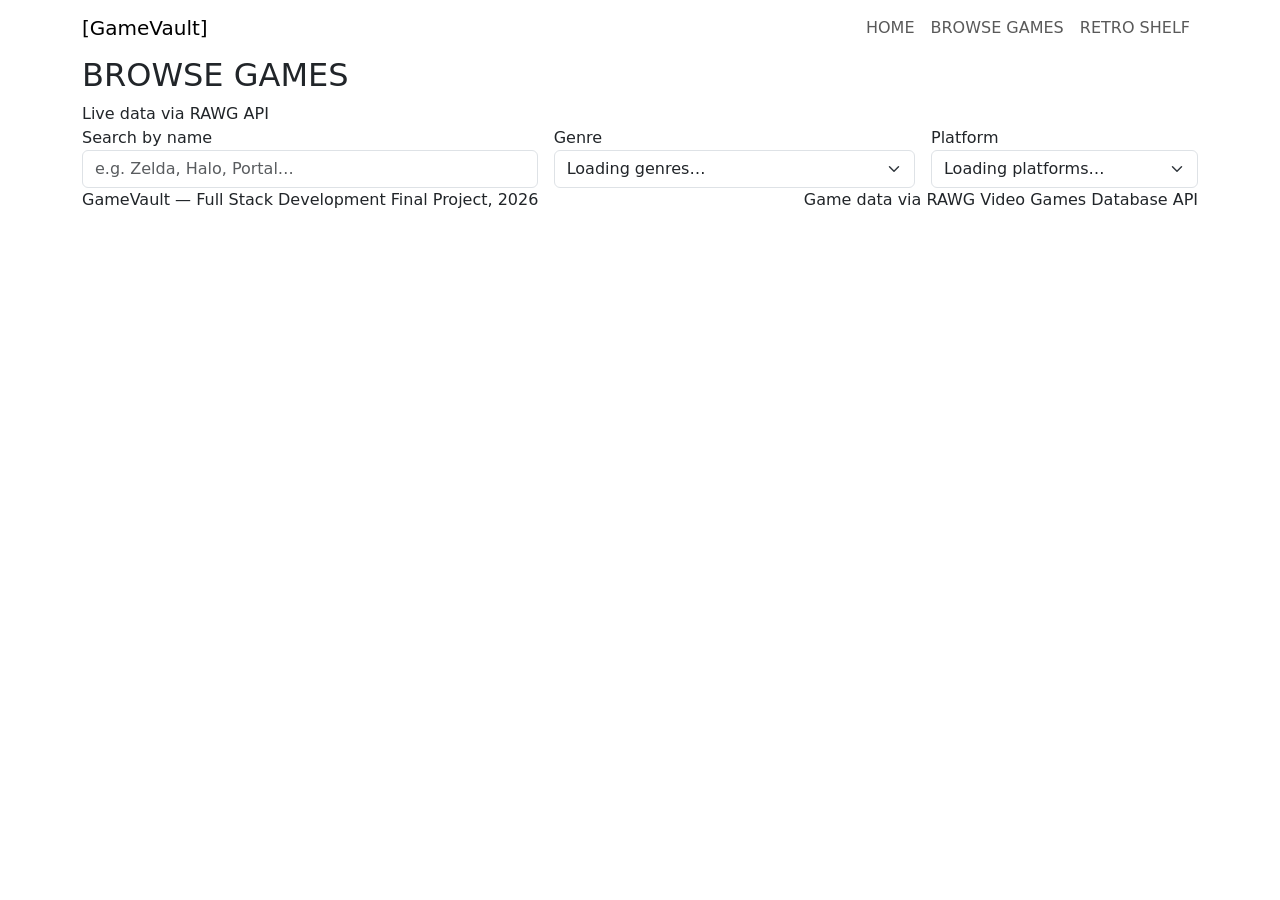
==== games.html @ 10108799 "Add base HTML structure for Home, Games, and Retro pages" ====
<!DOCTYPE html>
<html lang="en">
<head>
  <meta charset="UTF-8" />
  <meta name="viewport" content="width=device-width, initial-scale=1.0" />
  <title>Browse Games — GameVault</title>
  <meta name="description" content="Search and filter live video game data by genre and platform." />

  <link rel="preconnect" href="https://fonts.googleapis.com" />
  <link rel="preconnect" href="https://fonts.gstatic.com" crossorigin />
  <link href="https://fonts.googleapis.com/css2?family=Press+Start+2P&family=Space+Grotesk:wght@400;500;600;700&family=JetBrains+Mono:wght@400;500&display=swap" rel="stylesheet" />

  <link href="https://cdn.jsdelivr.net/npm/bootstrap@5.3.3/dist/css/bootstrap.min.css" rel="stylesheet" />
  <link rel="stylesheet" href="css/style.css" />
</head>
<body>

  <!-- ============ NAV ============ -->
  <nav class="navbar navbar-expand-lg gv-nav">
    <div class="container">
      <a class="navbar-brand" href="index.html"><span class="bracket">[</span>GameVault<span class="bracket">]</span></a>
      <button class="navbar-toggler" type="button" data-bs-toggle="collapse" data-bs-target="#gvNavContent" aria-controls="gvNavContent" aria-expanded="false" aria-label="Toggle navigation">
        <span class="navbar-toggler-icon"></span>
      </button>
      <div class="collapse navbar-collapse" id="gvNavContent">
        <ul class="navbar-nav ms-auto">
          <li class="nav-item"><a class="nav-link" href="index.html">HOME</a></li>
          <li class="nav-item"><a class="nav-link" href="games.html">BROWSE GAMES</a></li>
          <li class="nav-item"><a class="nav-link" href="retro.html">RETRO SHELF</a></li>
        </ul>
      </div>
    </div>
  </nav>

  <main class="container section">
    <div class="section-heading">
      <h2>BROWSE GAMES</h2>
      <span class="section-note">Live data via RAWG API</span>
    </div>

    <!-- Filters — client-side over the fetched batch -->
    <div class="filter-bar row g-3 align-items-end">
      <div class="col-md-5">
        <label for="searchInput">Search by name</label>
        <input type="text" id="searchInput" class="form-control" placeholder="e.g. Zelda, Halo, Portal…" autocomplete="off" />
      </div>
      <div class="col-md-4">
        <label for="genreSelect">Genre</label>
        <select id="genreSelect" class="form-select">
          <option value="">Loading genres…</option>
        </select>
      </div>
      <div class="col-md-3">
        <label for="platformSelect">Platform</label>
        <select id="platformSelect" class="form-select">
          <option value="">Loading platforms…</option>
        </select>
      </div>
    </div>

    <p id="resultsCount" class="results-count d-none"></p>

    <div id="stateEl" class="state-panel"></div>

    <div id="gamesGrid" class="row g-4 d-none"></div>
  </main>

  <footer class="gv-footer">
    <div class="container d-flex flex-wrap justify-content-between gap-2">
      <p>GameVault — Full Stack Development Final Project, 2026</p>
      <p>Game data via RAWG Video Games Database API</p>
    </div>
  </footer>

  <script src="https://cdn.jsdelivr.net/npm/bootstrap@5.3.3/dist/js/bootstrap.bundle.min.js"></script>
  <script src="js/config.js"></script>
  <script src="js/api.js"></script>
  <script src="js/games.js"></script>
  <script src="js/nav.js"></script>
  <script>
    document.addEventListener("DOMContentLoaded", () => {
      const api = new GameVaultAPI(GV_CONFIG.RAWG_API_KEY, GV_CONFIG.RAWG_BASE_URL);
      const browser = new GameBrowser(api, {
        grid: document.getElementById("gamesGrid"),
        count: document.getElementById("resultsCount"),
        searchInput: document.getElementById("searchInput"),
        genreSelect: document.getElementById("genreSelect"),
        platformSelect: document.getElementById("platformSelect"),
        state: document.getElementById("stateEl"),
      });
      browser.init();
    });
  </script>
</body>
</html>
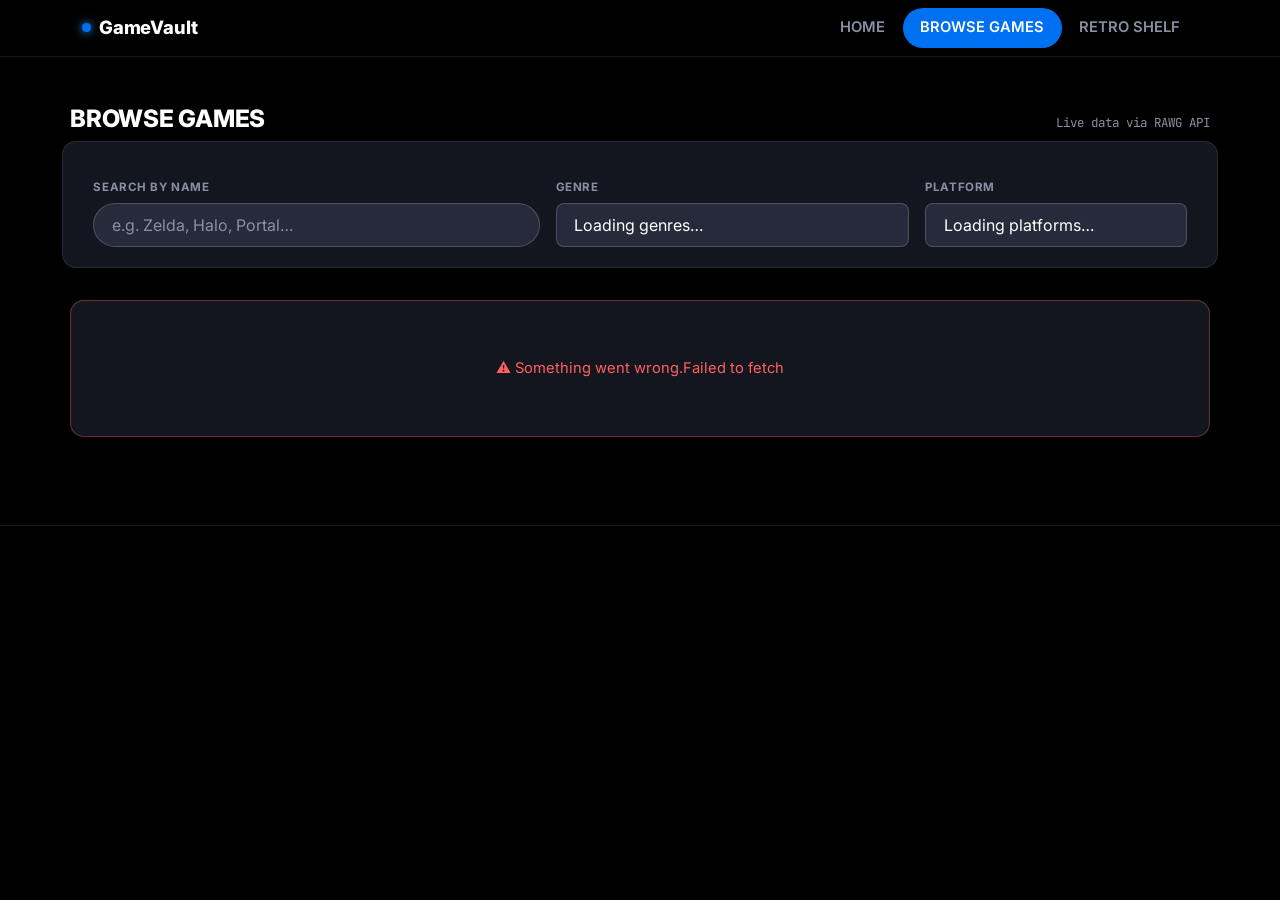
==== commit daf57b35: "Redesign with PlayStation Store-inspired dark UI and tile grids" ====
--- a/games.html
+++ b/games.html
@@ -8,7 +8,7 @@
 
   <link rel="preconnect" href="https://fonts.googleapis.com" />
   <link rel="preconnect" href="https://fonts.gstatic.com" crossorigin />
-  <link href="https://fonts.googleapis.com/css2?family=Press+Start+2P&family=Space+Grotesk:wght@400;500;600;700&family=JetBrains+Mono:wght@400;500&display=swap" rel="stylesheet" />
+  <link href="https://fonts.googleapis.com/css2?family=Inter:wght@400;500;600;700;800&family=JetBrains+Mono:wght@400;500&display=swap" rel="stylesheet" />
 
   <link href="https://cdn.jsdelivr.net/npm/bootstrap@5.3.3/dist/css/bootstrap.min.css" rel="stylesheet" />
   <link rel="stylesheet" href="css/style.css" />
@@ -18,7 +18,7 @@
   <!-- ============ NAV ============ -->
   <nav class="navbar navbar-expand-lg gv-nav">
     <div class="container">
-      <a class="navbar-brand" href="index.html"><span class="bracket">[</span>GameVault<span class="bracket">]</span></a>
+      <a class="navbar-brand" href="index.html"><span class="brand-dot"></span>GameVault</a>
       <button class="navbar-toggler" type="button" data-bs-toggle="collapse" data-bs-target="#gvNavContent" aria-controls="gvNavContent" aria-expanded="false" aria-label="Toggle navigation">
         <span class="navbar-toggler-icon"></span>
       </button>
@@ -65,12 +65,7 @@
     <div id="gamesGrid" class="row g-4 d-none"></div>
   </main>
 
-  <footer class="gv-footer">
-    <div class="container d-flex flex-wrap justify-content-between gap-2">
-      <p>GameVault — Full Stack Development Final Project, 2026</p>
-      <p>Game data via RAWG Video Games Database API</p>
-    </div>
-  </footer>
+  <footer class="gv-footer"></footer>
 
   <script src="https://cdn.jsdelivr.net/npm/bootstrap@5.3.3/dist/js/bootstrap.bundle.min.js"></script>
   <script src="js/config.js"></script>
--- a/css/style.css
+++ b/css/style.css
@@ -0,0 +1,538 @@
+/* =========================================================
+   GameVault — Design Tokens (PlayStation Store-inspired)
+   Palette: true black base, PS blue accent, white type
+   Type: Inter (display/body, heavy weights for headings) + JetBrains Mono (data/labels)
+   ========================================================= */
+:root {
+  --bg: #000000;
+  --bg-elevated: #14161f;
+  --bg-elevated-2: #1d202c;
+  --bg-elevated-3: #262a3a;
+  --text: #ffffff;
+  --text-muted: #8a90a3;
+  --accent-blue: #0070f3;
+  --accent-blue-bright: #2e9bff;
+  --accent-blue-deep: #003791;
+  --border: rgba(255, 255, 255, 0.09);
+  --border-strong: rgba(255, 255, 255, 0.18);
+
+  --font-body: "Inter", "Segoe UI", sans-serif;
+  --font-mono: "JetBrains Mono", "Courier New", monospace;
+
+  --radius: 14px;
+  --radius-sm: 8px;
+  --shadow-soft: 0 24px 60px rgba(0, 0, 0, 0.55);
+  --shadow-tile: 0 12px 30px rgba(0, 0, 0, 0.45);
+}
+
+* { box-sizing: border-box; }
+html { scroll-behavior: smooth; }
+
+body {
+  background: var(--bg);
+  color: var(--text);
+  font-family: var(--font-body);
+  margin: 0;
+  line-height: 1.6;
+  -webkit-font-smoothing: antialiased;
+}
+
+a { color: inherit; text-decoration: none; }
+img { max-width: 100%; display: block; }
+::selection { background: var(--accent-blue); color: #fff; }
+
+a:focus-visible,
+button:focus-visible,
+input:focus-visible,
+select:focus-visible {
+  outline: 2px solid var(--accent-blue-bright);
+  outline-offset: 3px;
+}
+
+@media (prefers-reduced-motion: reduce) {
+  *, *::before, *::after {
+    animation-duration: 0.001ms !important;
+    animation-iteration-count: 1 !important;
+    transition-duration: 0.001ms !important;
+    scroll-behavior: auto !important;
+  }
+}
+
+.eyebrow {
+  font-family: var(--font-mono);
+  font-size: 0.72rem;
+  letter-spacing: 0.14em;
+  text-transform: uppercase;
+  color: var(--accent-blue-bright);
+  font-weight: 500;
+}
+
+.display-heading {
+  font-weight: 800;
+  letter-spacing: -0.02em;
+}
+
+/* =========================================================
+   Navigation — PS Store style top bar
+   ========================================================= */
+.gv-nav {
+  background: rgba(0, 0, 0, 0.88);
+  backdrop-filter: blur(14px);
+  border-bottom: 1px solid var(--border);
+  position: sticky;
+  top: 0;
+  z-index: 50;
+}
+
+.gv-nav .navbar-brand {
+  font-weight: 800;
+  font-size: 1.15rem;
+  letter-spacing: -0.01em;
+  color: var(--text);
+  display: flex;
+  align-items: center;
+  gap: 0.5rem;
+}
+
+.gv-nav .navbar-brand .brand-dot {
+  width: 9px;
+  height: 9px;
+  border-radius: 50%;
+  background: var(--accent-blue);
+  display: inline-block;
+  box-shadow: 0 0 10px var(--accent-blue-bright);
+}
+
+.gv-nav .nav-link {
+  font-size: 0.92rem;
+  font-weight: 600;
+  color: var(--text-muted) !important;
+  padding: 0.5rem 1.1rem !important;
+  border-radius: 999px;
+  transition: color 0.2s ease, background 0.2s ease;
+}
+
+.gv-nav .nav-link:hover {
+  color: var(--text) !important;
+  background: var(--bg-elevated-2);
+}
+
+.gv-nav .nav-link.active {
+  color: var(--text) !important;
+  background: var(--accent-blue);
+}
+
+.gv-nav .navbar-toggler {
+  border-color: var(--border-strong);
+  filter: invert(1);
+}
+
+/* =========================================================
+   Hero + Carousel — full-bleed banner, PS Store hero shelf
+   ========================================================= */
+.hero-top {
+  padding: 2.25rem 0 0;
+}
+
+.hero-top h1 {
+  font-size: clamp(1.6rem, 3.4vw, 2.5rem);
+  margin-bottom: 0.6rem;
+}
+
+.hero-top .lead {
+  color: var(--text-muted);
+  max-width: 40rem;
+  font-size: 1rem;
+  margin-bottom: 1.75rem;
+}
+
+#featuredCarousel,
+.carousel-placeholder,
+.carousel-error {
+  border-radius: var(--radius);
+  overflow: hidden;
+  box-shadow: var(--shadow-soft);
+}
+
+#featuredCarousel .carousel-item { min-height: 440px; }
+
+.carousel-slide-bg {
+  position: relative;
+  min-height: 440px;
+  background-size: cover;
+  background-position: center;
+  display: flex;
+  align-items: flex-end;
+  background-color: var(--bg-elevated);
+}
+
+.carousel-slide-bg::before {
+  content: "";
+  position: absolute;
+  inset: 0;
+  background: linear-gradient(90deg, rgba(0,0,0,0.92) 0%, rgba(0,0,0,0.55) 42%, rgba(0,0,0,0.15) 75%),
+              linear-gradient(0deg, rgba(0,0,0,0.85) 0%, rgba(0,0,0,0) 45%);
+}
+
+.carousel-slide-content {
+  position: relative;
+  z-index: 2;
+  padding: 2.5rem 2.75rem;
+  max-width: 620px;
+}
+
+.carousel-slide-content .tag {
+  display: inline-block;
+  background: var(--accent-blue);
+  color: #fff;
+  font-size: 0.7rem;
+  font-weight: 700;
+  letter-spacing: 0.08em;
+  text-transform: uppercase;
+  padding: 0.3rem 0.75rem;
+  border-radius: 999px;
+  margin-bottom: 0.9rem;
+}
+
+.carousel-slide-content h3 {
+  font-size: clamp(1.6rem, 3vw, 2.4rem);
+  font-weight: 800;
+  letter-spacing: -0.01em;
+  margin-bottom: 0.5rem;
+}
+
+.carousel-slide-content p {
+  color: #d3d6e0;
+  margin-bottom: 0;
+  font-size: 0.98rem;
+}
+
+.carousel-slide-content .meta {
+  font-family: var(--font-mono);
+  font-size: 0.8rem;
+  color: var(--accent-blue-bright);
+  margin-top: 0.85rem;
+}
+
+#featuredCarousel .carousel-control-prev,
+#featuredCarousel .carousel-control-next {
+  width: 7%;
+  opacity: 0;
+  transition: opacity 0.2s ease;
+}
+
+#featuredCarousel:hover .carousel-control-prev,
+#featuredCarousel:hover .carousel-control-next {
+  opacity: 0.85;
+}
+
+#featuredCarousel .carousel-indicators {
+  margin-bottom: 1.2rem;
+}
+
+#featuredCarousel .carousel-indicators [data-bs-target] {
+  background-color: rgba(255, 255, 255, 0.4);
+  width: 26px;
+  height: 3px;
+  border-radius: 2px;
+  transition: background-color 0.2s ease;
+}
+
+#featuredCarousel .carousel-indicators .active {
+  background-color: var(--accent-blue-bright);
+}
+
+.carousel-placeholder,
+.carousel-error {
+  min-height: 440px;
+  display: flex;
+  align-items: center;
+  justify-content: center;
+  flex-direction: column;
+  gap: 0.75rem;
+  color: var(--text-muted);
+  font-size: 0.92rem;
+  text-align: center;
+  padding: 2rem;
+  background: var(--bg-elevated);
+}
+
+.pixel-spinner {
+  width: 30px;
+  height: 30px;
+  border: 3px solid var(--border-strong);
+  border-top-color: var(--accent-blue-bright);
+  border-radius: 50%;
+  animation: spin 0.8s linear infinite;
+}
+
+@keyframes spin { to { transform: rotate(360deg); } }
+
+/* =========================================================
+   Section shells
+   ========================================================= */
+.section { padding: 3rem 0; }
+
+.section-heading {
+  display: flex;
+  align-items: baseline;
+  justify-content: space-between;
+  flex-wrap: wrap;
+  gap: 1rem;
+  margin-bottom: 1.5rem;
+}
+
+.section-heading h2 {
+  font-size: clamp(1.15rem, 2vw, 1.5rem);
+  font-weight: 800;
+  margin: 0;
+  letter-spacing: -0.01em;
+}
+
+.section-heading .section-note {
+  font-family: var(--font-mono);
+  font-size: 0.78rem;
+  color: var(--text-muted);
+}
+
+.link-card {
+  background: var(--bg-elevated);
+  border: 1px solid var(--border);
+  border-radius: var(--radius);
+  padding: 1.85rem;
+  height: 100%;
+  transition: transform 0.2s ease, border-color 0.2s ease, background 0.2s ease;
+}
+
+.link-card:hover {
+  transform: translateY(-4px);
+  border-color: var(--accent-blue);
+  background: var(--bg-elevated-2);
+}
+
+.link-card .eyebrow { display: block; margin-bottom: 0.7rem; }
+.link-card h3 { margin-bottom: 0.5rem; font-size: 1.2rem; font-weight: 800; }
+.link-card p { color: var(--text-muted); margin-bottom: 1rem; font-size: 0.92rem; }
+.link-card .go {
+  font-weight: 700;
+  font-size: 0.88rem;
+  color: var(--accent-blue-bright);
+}
+
+/* =========================================================
+   Games browser — PS Store tile grid + pill filters
+   ========================================================= */
+.filter-bar {
+  background: var(--bg-elevated);
+  border: 1px solid var(--border);
+  border-radius: var(--radius);
+  padding: 1.25rem 1.4rem;
+  margin-bottom: 2rem;
+}
+
+.filter-bar label {
+  font-size: 0.72rem;
+  font-weight: 700;
+  letter-spacing: 0.05em;
+  text-transform: uppercase;
+  color: var(--text-muted);
+  margin-bottom: 0.4rem;
+  display: block;
+}
+
+.filter-bar .form-control,
+.filter-bar .form-select {
+  background: var(--bg-elevated-3);
+  border: 1px solid var(--border-strong);
+  color: var(--text);
+  font-family: var(--font-body);
+  border-radius: 999px;
+  padding: 0.55rem 1.1rem;
+}
+
+.filter-bar .form-select {
+  border-radius: var(--radius-sm);
+}
+
+.filter-bar .form-control:focus,
+.filter-bar .form-select:focus {
+  background: var(--bg-elevated-3);
+  color: var(--text);
+  border-color: var(--accent-blue);
+  box-shadow: 0 0 0 0.2rem rgba(0, 112, 243, 0.25);
+}
+
+.filter-bar .form-control::placeholder { color: var(--text-muted); }
+
+.results-count {
+  font-family: var(--font-mono);
+  font-size: 0.8rem;
+  color: var(--text-muted);
+  margin-bottom: 1.25rem;
+}
+
+.game-card {
+  background: var(--bg-elevated);
+  border: 1px solid var(--border);
+  border-radius: var(--radius);
+  overflow: hidden;
+  height: 100%;
+  display: flex;
+  flex-direction: column;
+  box-shadow: var(--shadow-tile);
+  transition: transform 0.2s ease, border-color 0.2s ease;
+}
+
+.game-card:hover {
+  transform: translateY(-6px) scale(1.015);
+  border-color: var(--accent-blue);
+}
+
+.game-card .thumb {
+  aspect-ratio: 3 / 4;
+  background-size: cover;
+  background-position: center;
+  background-color: var(--bg-elevated-2);
+}
+
+.game-card .body {
+  padding: 0.9rem 1rem 1.1rem;
+  display: flex;
+  flex-direction: column;
+  gap: 0.35rem;
+  flex: 1;
+}
+
+.game-card h4 {
+  font-size: 0.98rem;
+  font-weight: 700;
+  margin: 0;
+}
+
+.game-card .rating {
+  font-family: var(--font-mono);
+  font-size: 0.74rem;
+  color: var(--accent-blue-bright);
+}
+
+.game-card .chips {
+  display: flex;
+  flex-wrap: wrap;
+  gap: 0.3rem;
+  margin-top: auto;
+  padding-top: 0.5rem;
+}
+
+.chip {
+  font-size: 0.66rem;
+  font-weight: 600;
+  letter-spacing: 0.02em;
+  padding: 0.18rem 0.55rem;
+  border-radius: 999px;
+  background: var(--bg-elevated-3);
+  color: var(--text-muted);
+}
+
+.state-panel {
+  text-align: center;
+  padding: 3.5rem 1.5rem;
+  color: var(--text-muted);
+  font-size: 0.92rem;
+  border: 1px solid var(--border);
+  border-radius: var(--radius);
+  background: var(--bg-elevated);
+}
+
+.state-panel.error { color: #ff6161; border-color: rgba(255, 97, 97, 0.35); }
+
+/* =========================================================
+   Retro tiles — gradient box-art style (no external images)
+   ========================================================= */
+.cartridge {
+  background: var(--bg-elevated);
+  border: 1px solid var(--border);
+  border-radius: var(--radius);
+  overflow: hidden;
+  height: 100%;
+  box-shadow: var(--shadow-tile);
+  transition: transform 0.2s ease, border-color 0.2s ease;
+}
+
+.cartridge:hover {
+  transform: translateY(-6px) scale(1.015);
+  border-color: var(--accent-blue);
+}
+
+.cartridge .art {
+  aspect-ratio: 16 / 10;
+  background: linear-gradient(135deg, var(--cart-color, var(--accent-blue)) 0%, #05070d 100%);
+  display: flex;
+  align-items: flex-end;
+  padding: 1rem;
+  position: relative;
+}
+
+.cartridge .art .initial {
+  position: absolute;
+  top: 0.75rem;
+  right: 1rem;
+  font-size: 2.4rem;
+  font-weight: 800;
+  color: rgba(255, 255, 255, 0.16);
+  line-height: 1;
+}
+
+.cartridge .art .cart-label {
+  font-size: 0.68rem;
+  font-weight: 700;
+  letter-spacing: 0.08em;
+  text-transform: uppercase;
+  color: #fff;
+  background: rgba(0, 0, 0, 0.35);
+  padding: 0.2rem 0.6rem;
+  border-radius: 999px;
+  backdrop-filter: blur(4px);
+}
+
+.cartridge .body {
+  padding: 1.1rem 1.2rem 1.3rem;
+}
+
+.cartridge h4 {
+  font-size: 1.02rem;
+  font-weight: 800;
+  margin-bottom: 0.3rem;
+}
+
+.cartridge .cart-meta {
+  font-family: var(--font-mono);
+  font-size: 0.72rem;
+  color: var(--accent-blue-bright);
+  margin-bottom: 0.6rem;
+}
+
+.cartridge p {
+  font-size: 0.87rem;
+  color: var(--text-muted);
+  margin-bottom: 0;
+}
+
+/* =========================================================
+   Footer
+   ========================================================= */
+.gv-footer {
+  border-top: 1px solid var(--border);
+  padding: 1.5rem 0;
+  margin-top: 2.5rem;
+}
+
+/* Responsive tightening */
+@media (max-width: 767.98px) {
+  .hero-top { padding: 1.5rem 0 0; }
+  .carousel-slide-bg,
+  #featuredCarousel .carousel-item,
+  .carousel-placeholder,
+  .carousel-error { min-height: 320px; }
+  .carousel-slide-content { padding: 1.5rem 1.5rem 1.75rem; max-width: 100%; }
+  .section { padding: 2.25rem 0; }
+}
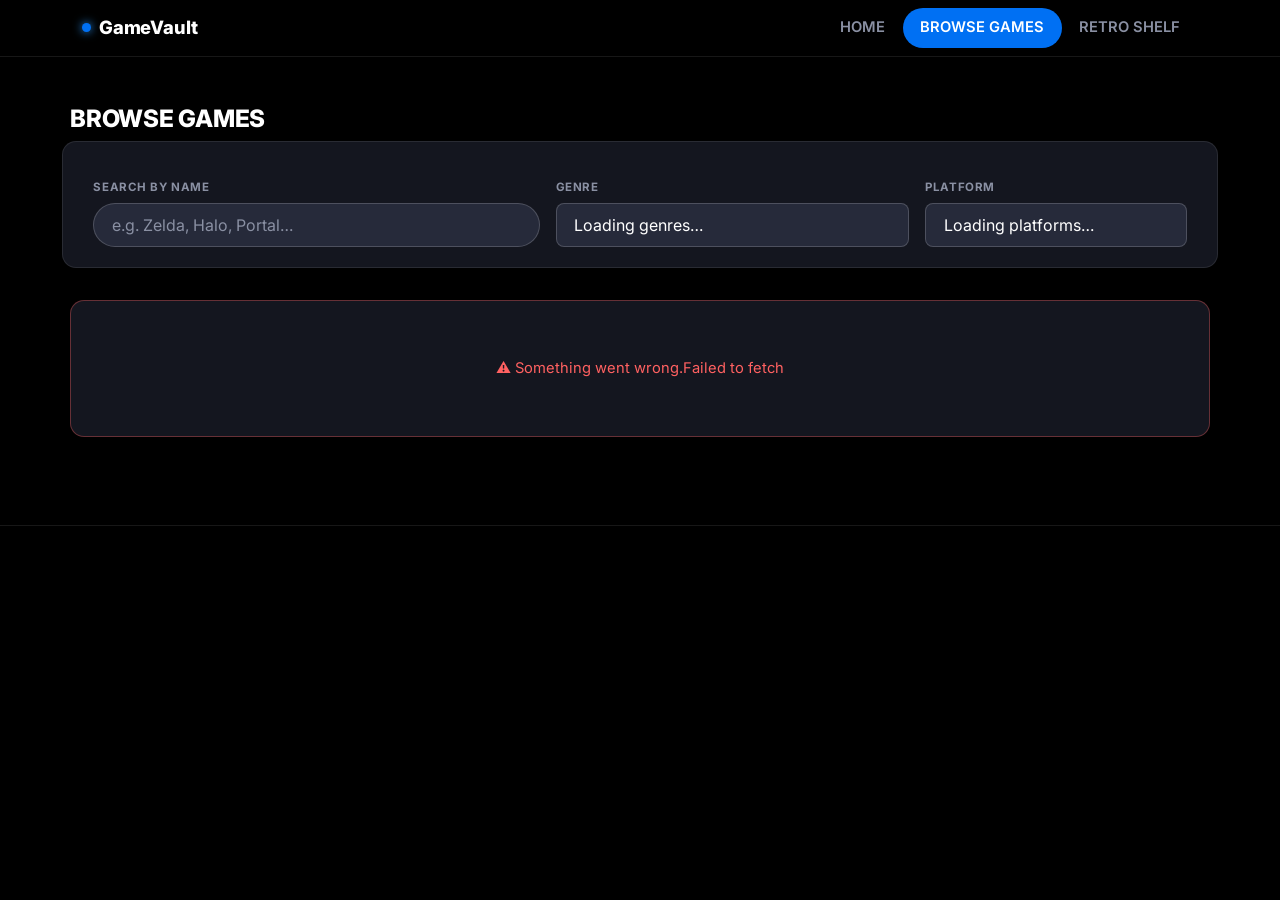
==== commit 3ac1b7ca: "Clean up labels and fix low-contrast text on retro shelf page" ====
--- a/games.html
+++ b/games.html
@@ -35,7 +35,6 @@
   <main class="container section">
     <div class="section-heading">
       <h2>BROWSE GAMES</h2>
-      <span class="section-note">Live data via RAWG API</span>
     </div>
 
     <!-- Filters — client-side over the fetched batch -->
--- a/css/style.css
+++ b/css/style.css
@@ -295,6 +295,11 @@
   color: var(--text-muted);
 }
 
+.retro-note {
+  color: #b6bacc;
+  font-size: 0.95rem;
+}
+
 .link-card {
   background: var(--bg-elevated);
   border: 1px solid var(--border);
